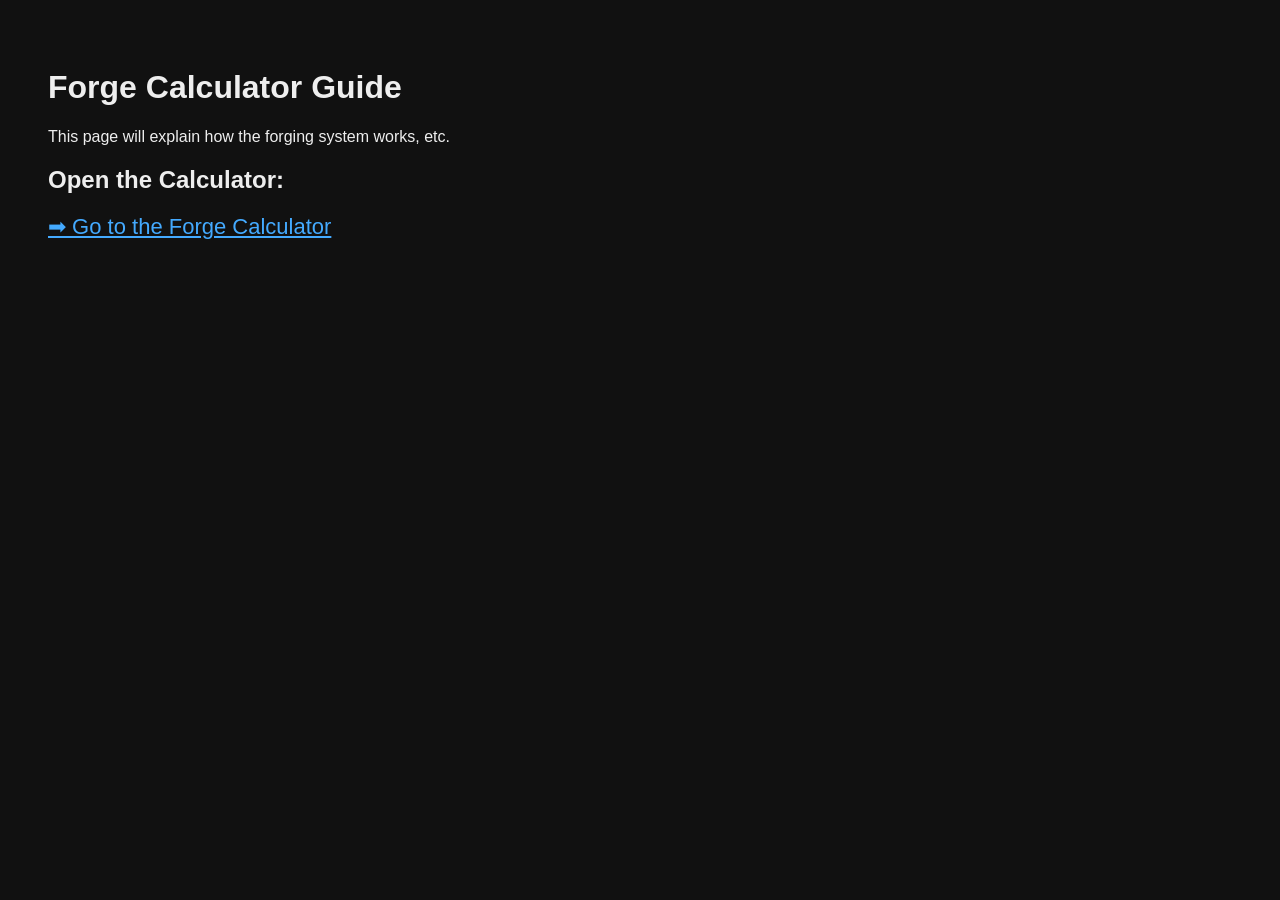
==== index.html @ 947a2046 "Initial commit" ====
<!DOCTYPE html>
<html>
  <head>
    <title>Forge Guide</title>
    <style>
      body { font-family: Arial; background: #111; color: #eee; padding: 40px; }
      a { color: #4af; font-size: 22px; }
    </style>
  </head>

  <body>
    <h1>Forge Calculator Guide</h1>
    <p>This page will explain how the forging system works, etc.</p>

    <h2>Open the Calculator:</h2>
    <a href="calculator.html">➡ Go to the Forge Calculator</a>
  </body>
</html>
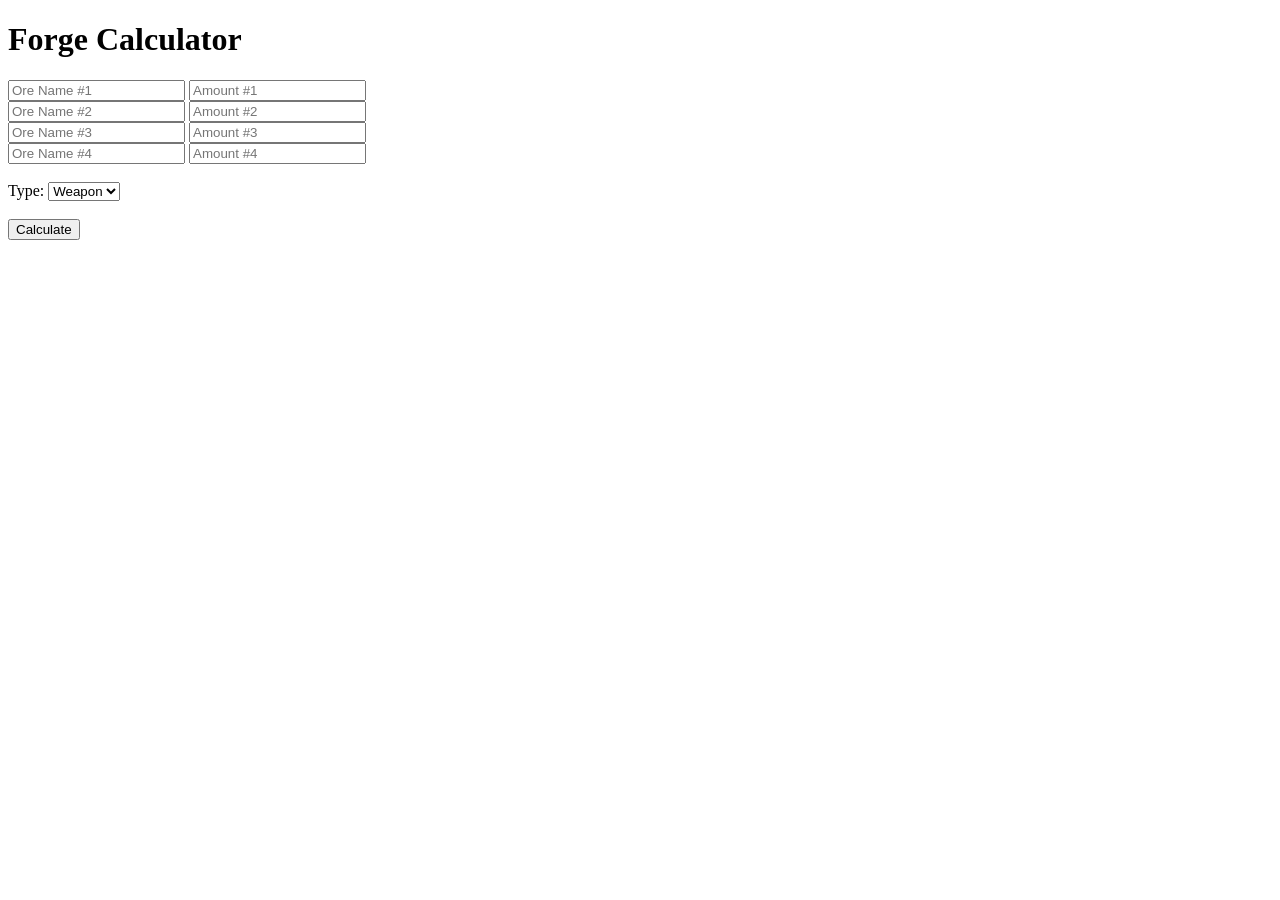
==== commit 3ca281dc: "Merge branch 'main' of https://github.com/KamrynH-CS/theforge-calculator" ====
--- a/index.html
+++ b/index.html
@@ -1,18 +1,177 @@
 <!DOCTYPE html>
-<html>
-  <head>
-    <title>Forge Guide</title>
-    <style>
-      body { font-family: Arial; background: #111; color: #eee; padding: 40px; }
-      a { color: #4af; font-size: 22px; }
-    </style>
-  </head>
+<html lang="en">
 
-  <body>
-    <h1>Forge Calculator Guide</h1>
-    <p>This page will explain how the forging system works, etc.</p>
+<head>
+    <meta charset="UTF-8">
+    <meta name="viewport" content="width=device-width, initial-scale=1.0">
+    <title>Forge Calculator</title>
+    <link rel="stylesheet" href="style.css"> <!-- Link to external CSS -->
+</head>
 
-    <h2>Open the Calculator:</h2>
-    <a href="calculator.html">➡ Go to the Forge Calculator</a>
-  </body>
+<body>
+    <h1>Forge Calculator</h1>
+
+    <div id="oreInputs">
+        <div>
+            <input type="text" id="name1" placeholder="Ore Name #1">
+            <input type="number" id="amt1" placeholder="Amount #1">
+        </div>
+        <div>
+            <input type="text" id="name2" placeholder="Ore Name #2">
+            <input type="number" id="amt2" placeholder="Amount #2">
+        </div>
+        <div>
+            <input type="text" id="name3" placeholder="Ore Name #3">
+            <input type="number" id="amt3" placeholder="Amount #3">
+        </div>
+        <div>
+            <input type="text" id="name4" placeholder="Ore Name #4">
+            <input type="number" id="amt4" placeholder="Amount #4">
+        </div>
+    </div>
+
+    <br>
+    <label for="craft_type">Type:</label>
+    <select id="craft_type">
+        <option value="Weapon">Weapon</option>
+        <option value="Armor">Armor</option>
+    </select>
+
+    <br><br>
+    <button id="calculateBtn">Calculate</button>
+
+    <h2 id="result"></h2>
+
+    <script>
+        let ores = {};
+        let weaponOdds = {};
+        let armorOdds = {};
+
+        // Load JSON data
+        Promise.all([
+            fetch("ores.json").then(res => res.json()),
+            fetch("weaponOdds.json").then(res => res.json()),
+            fetch("armorOdds.json").then(res => res.json())
+        ]).then(([oresData, wOdds, aOdds]) => {
+            ores = oresData;
+            weaponOdds = wOdds;
+            armorOdds = aOdds;
+        }).catch(err => console.error("Failed to load JSON:", err));
+
+        function calculateCombinedMultiplier(selectedOres) {
+            let totalMultiplier = 0;
+            let totalCount = 0;
+            for (const [oreName, count] of Object.entries(selectedOres)) {
+                if (!ores[oreName]) continue;
+                totalMultiplier += ores[oreName].multiplier * count;
+                totalCount += count;
+            }
+            return totalCount === 0 ? 0 : totalMultiplier / totalCount;
+        }
+
+        function calculateTransferredStat(x) {
+            let y = 4.5 * x - 35;
+            if (y < 0) y = 0;
+            if (y > 100) y = 100;
+            return y / 100;
+        }
+
+        function getItemChancesWithTraits(selectedOres, craftType = "Weapon") {
+            const oddsDict = craftType === "Weapon" ? weaponOdds : armorOdds;
+            const combinedMultiplier = calculateCombinedMultiplier(selectedOres);
+            const totalCount = Object.values(selectedOres).reduce((a, b) => a + b, 0);
+            const MAX_ODDS_ORE_COUNT = 55;
+            const oddsKey = totalCount > MAX_ODDS_ORE_COUNT ? MAX_ODDS_ORE_COUNT : totalCount;
+            const odds = oddsDict[oddsKey] || oddsDict[Math.max(...Object.keys(oddsDict))];
+
+            const composition = {};
+            for (const [ore, count] of Object.entries(selectedOres)) {
+                composition[ore] = (count / totalCount * 100);
+            }
+
+            const traits = [];
+            for (const [ore, pct] of Object.entries(composition)) {
+                const oreData = ores[ore];
+                if (!oreData || !oreData.trait) continue;
+
+                if (pct >= 10 && (oreData.traitType === craftType || oreData.traitType === "All")) {
+                    const transferredFraction = calculateTransferredStat(pct);
+                    const maxStat = oreData.trait.maxStat || 0;
+                    const traitDesc = oreData.trait.description || oreData.trait;
+
+                    // Only add % if maxStat > 0
+                    if (maxStat > 0) {
+                        const transferredStat = transferredFraction * maxStat;
+                        traits.push(`${transferredStat.toFixed(2)}% ${traitDesc}`);
+                    } else {
+                        // Just display the description without percentage
+                        traits.push(`${traitDesc}`);
+                    }
+                }
+            }
+
+
+            if (!traits.length) traits.push("No traits transfer");
+
+            const highestOre = Object.entries(composition).reduce((a, b) => b[1] > a[1] ? b : a, ["", 0])[0];
+            const rarity = ores[highestOre]?.rarity || "Unknown";
+
+            const sortedOdds = Object.fromEntries(
+                Object.entries(odds).filter(([k, v]) => v > 0)
+                    .sort((a, b) => b[1] - a[1])
+            );
+
+            return {
+                combinedMultiplier,
+                totalCount,
+                composition,
+                odds: sortedOdds,
+                traits,
+                rarity
+            };
+        }
+
+        document.getElementById("calculateBtn").addEventListener("click", () => {
+            const selected = {};
+            for (let i = 1; i <= 4; i++) {
+                const name = document.getElementById(`name${i}`).value.trim();
+                const amt = parseFloat(document.getElementById(`amt${i}`).value);
+                if (name && !isNaN(amt) && amt > 0) {
+                    selected[name] = amt;
+                }
+            }
+
+            const craftType = document.getElementById("craft_type").value;
+            const totalCount = Object.values(selected).reduce((a, b) => a + b, 0);
+
+            if (totalCount < 3) {
+                document.getElementById("result").innerText = "Can't Forge with less than 3 Ores!";
+                return;
+            }
+
+            const result = getItemChancesWithTraits(selected, craftType);
+
+            let output = "";
+            if (totalCount > 55) {
+                output += "⚠️ Ore total above 55! Showing stats for 55 ores only. This is not recommended.\n\n";
+            }
+
+            output += `Rarity: ${result.rarity}\n`;
+            output += `Combined Multiplier: ${result.combinedMultiplier.toFixed(2)}\n\nComposition:\n`;
+            for (const [ore, pct] of Object.entries(result.composition)) {
+                output += `  ${ore}: ${pct.toFixed(1)}%\n`;
+            }
+
+            output += `\nChances:\n`;
+            for (const [key, val] of Object.entries(result.odds)) {
+                output += `  ${key}: ${(val * 100).toFixed(1)}%\n`;
+            }
+
+            output += `\nTraits:\n  ${result.traits.join("\n  ")}`;
+
+            document.getElementById("result").innerText = output;
+        });
+    </script>
+</body>
+
 </html>
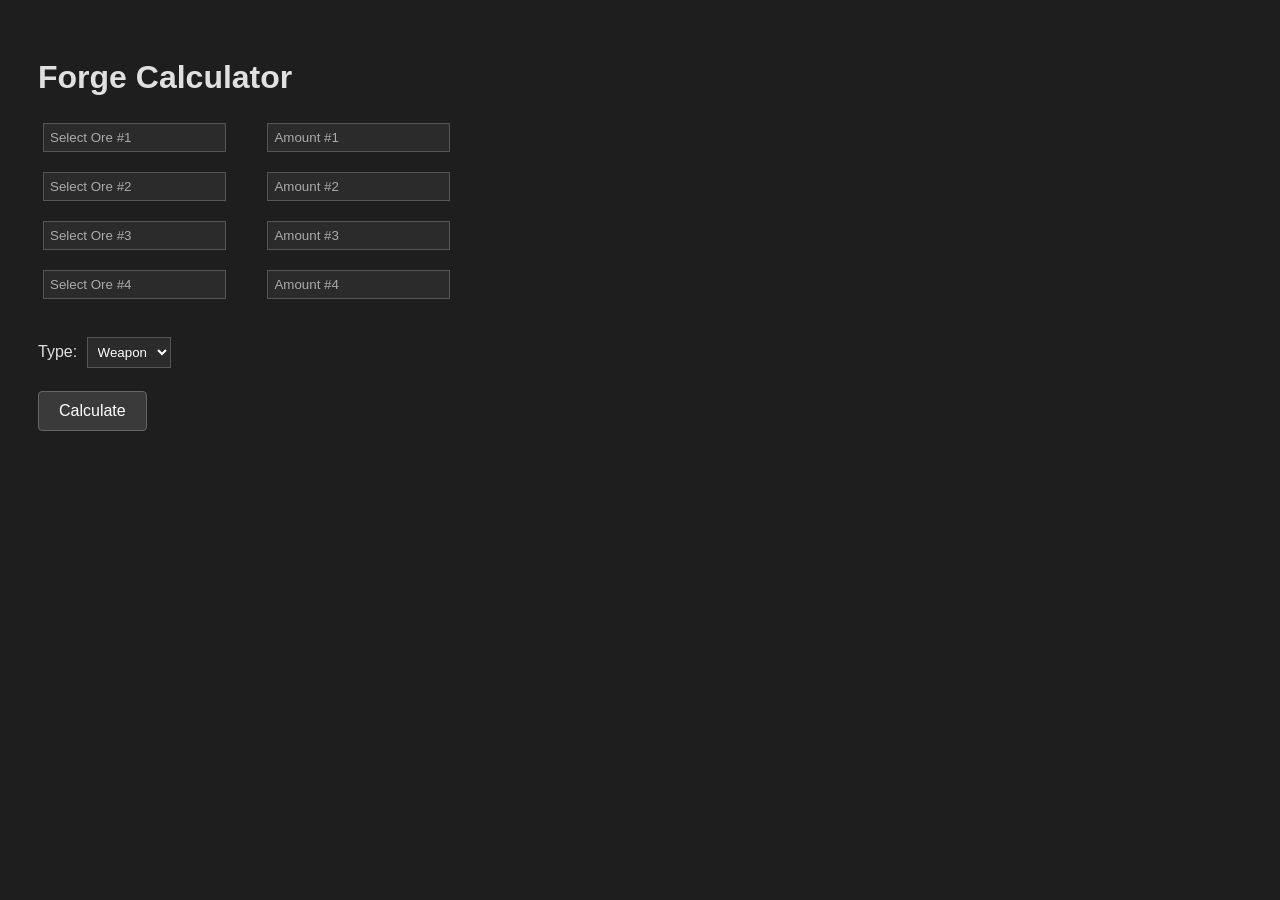
==== commit 4b6b8bd7: "Version 1.0 Commit. Search Filters Proofed, Input Verification. Trait % Tranfers Accurate, Multiplie" ====
--- a/index.html
+++ b/index.html
@@ -5,30 +5,52 @@
     <meta charset="UTF-8">
     <meta name="viewport" content="width=device-width, initial-scale=1.0">
     <title>Forge Calculator</title>
-    <link rel="stylesheet" href="style.css"> <!-- Link to external CSS -->
+    <link rel="stylesheet" href="style.css">
 </head>
 
 <body>
     <h1>Forge Calculator</h1>
 
-    <div id="oreInputs">
-        <div>
-            <input type="text" id="name1" placeholder="Ore Name #1">
-            <input type="number" id="amt1" placeholder="Amount #1">
+    <!-- ORE ROW 1 -->
+    <div class="ore-input-row">
+        <div class="input-wrapper">
+            <input type="text" id="name1" class="ore-search" placeholder="Select Ore #1">
+            <button class="clear-btn" data-target="name1">×</button>
         </div>
-        <div>
-            <input type="text" id="name2" placeholder="Ore Name #2">
-            <input type="number" id="amt2" placeholder="Amount #2">
+        <input type="number" id="amt1" placeholder="Amount #1">
+        <ul class="ore-options" id="options1"></ul>
+    </div>
+
+    <!-- ORE ROW 2 -->
+    <div class="ore-input-row">
+        <div class="input-wrapper">
+            <input type="text" id="name2" class="ore-search" placeholder="Select Ore #2">
+            <button class="clear-btn" data-target="name2">×</button>
         </div>
-        <div>
-            <input type="text" id="name3" placeholder="Ore Name #3">
-            <input type="number" id="amt3" placeholder="Amount #3">
+        <input type="number" id="amt2" placeholder="Amount #2">
+        <ul class="ore-options" id="options2"></ul>
+    </div>
+
+    <!-- ORE ROW 3 -->
+    <div class="ore-input-row">
+        <div class="input-wrapper">
+            <input type="text" id="name3" class="ore-search" placeholder="Select Ore #3">
+            <button class="clear-btn" data-target="name3">×</button>
         </div>
-        <div>
-            <input type="text" id="name4" placeholder="Ore Name #4">
-            <input type="number" id="amt4" placeholder="Amount #4">
+        <input type="number" id="amt3" placeholder="Amount #3">
+        <ul class="ore-options" id="options3"></ul>
+    </div>
+
+    <!-- ORE ROW 4 -->
+    <div class="ore-input-row">
+        <div class="input-wrapper">
+            <input type="text" id="name4" class="ore-search" placeholder="Select Ore #4">
+            <button class="clear-btn" data-target="name4">×</button>
         </div>
+        <input type="number" id="amt4" placeholder="Amount #4">
+        <ul class="ore-options" id="options4"></ul>
     </div>
+
 
     <br>
     <label for="craft_type">Type:</label>
@@ -58,6 +80,85 @@
             armorOdds = aOdds;
         }).catch(err => console.error("Failed to load JSON:", err));
 
+
+        // After loading ores.json
+        function setupOreSearch(ores) {
+            const oreNames = Object.keys(ores);
+
+            document.querySelectorAll(".ore-search").forEach((input, index) => {
+                const optionsList = document.getElementById(`options${index + 1}`);
+
+                // Populate options list
+                oreNames.forEach(ore => {
+                    const li = document.createElement("li");
+                    li.textContent = ore;
+                    li.addEventListener("click", () => {
+                        input.value = ore;
+                        optionsList.style.display = "none";
+                    });
+                    optionsList.appendChild(li);
+                });
+
+                // Filter options on input
+                input.addEventListener("input", () => {
+                    const filter = input.value.toLowerCase();
+                    let hasVisible = false;
+                    optionsList.querySelectorAll("li").forEach(li => {
+                        if (li.textContent.toLowerCase().includes(filter)) {
+                            li.style.display = "";
+                            hasVisible = true;
+                        } else {
+                            li.style.display = "none";
+                        }
+                    });
+                    optionsList.style.display = hasVisible ? "block" : "none";
+                });
+
+                // Hide options if clicked outside
+                document.addEventListener("click", e => {
+                    if (!input.contains(e.target) && !optionsList.contains(e.target)) {
+                        optionsList.style.display = "none";
+                    }
+                });
+            });
+        }
+
+        // CLEAR BUTTON LOGIC
+        document.querySelectorAll(".ore-search").forEach(input => {
+            const clearBtn = input.parentElement.querySelector(".clear-btn");
+
+            input.addEventListener("input", () => {
+                clearBtn.style.display = input.value ? "block" : "none";
+            });
+
+            clearBtn.addEventListener("click", () => {
+                input.value = "";
+                clearBtn.style.display = "none";
+
+                const listId = "options" + input.id.replace("name", "");
+                const list = document.getElementById(listId);
+                if (list) list.style.display = "none";
+
+                input.focus();
+            });
+        });
+
+
+        // After ores.json is loaded
+        Promise.all([
+            fetch("ores.json").then(res => res.json()),
+            fetch("weaponOdds.json").then(res => res.json()),
+            fetch("armorOdds.json").then(res => res.json())
+        ]).then(([oresData, wOdds, aOdds]) => {
+            ores = oresData;
+            weaponOdds = wOdds;
+            armorOdds = aOdds;
+            setupOreSearch(ores);
+        }).catch(err => console.error("Failed to load JSON:", err));
+
+
+
+
         function calculateCombinedMultiplier(selectedOres) {
             let totalMultiplier = 0;
             let totalCount = 0;
@@ -99,17 +200,14 @@
                     const maxStat = oreData.trait.maxStat || 0;
                     const traitDesc = oreData.trait.description || oreData.trait;
 
-                    // Only add % if maxStat > 0
                     if (maxStat > 0) {
                         const transferredStat = transferredFraction * maxStat;
                         traits.push(`${transferredStat.toFixed(2)}% ${traitDesc}`);
                     } else {
-                        // Just display the description without percentage
                         traits.push(`${traitDesc}`);
                     }
                 }
             }
-
 
             if (!traits.length) traits.push("No traits transfer");
 
@@ -133,19 +231,44 @@
 
         document.getElementById("calculateBtn").addEventListener("click", () => {
             const selected = {};
+            const invalidOres = [];
+            const emptyOreIndexes = [];
+
             for (let i = 1; i <= 4; i++) {
                 const name = document.getElementById(`name${i}`).value.trim();
                 const amt = parseFloat(document.getElementById(`amt${i}`).value);
+
+                // Track rows with an amount but no ore name
+                if (!name && !isNaN(amt) && amt > 0) {
+                    emptyOreIndexes.push(i);
+                }
+
                 if (name && !isNaN(amt) && amt > 0) {
-                    selected[name] = amt;
+                    if (ores[name]) {
+                        selected[name] = amt;
+                    } else {
+                        invalidOres.push(name);
+                    }
                 }
+            }
+
+            if (emptyOreIndexes.length > 0) {
+                document.getElementById("result").innerText =
+                    `⚠️ Please enter ore names for the following amount boxes: ${emptyOreIndexes.map(i => `#${i}`).join(", ")}`;
+                return;
+            }
+
+            if (invalidOres.length > 0) {
+                document.getElementById("result").innerText =
+                    `⚠️ Invalid ore name(s): ${invalidOres.join(", ")}`;
+                return;
             }
 
             const craftType = document.getElementById("craft_type").value;
             const totalCount = Object.values(selected).reduce((a, b) => a + b, 0);
 
             if (totalCount < 3) {
-                document.getElementById("result").innerText = "Can't Forge with less than 3 Ores!";
+                document.getElementById("result").innerText = "⚠️ Can't Forge with less than 3 Ores!";
                 return;
             }
 
@@ -153,7 +276,7 @@
 
             let output = "";
             if (totalCount > 55) {
-                output += "⚠️ Ore total above 55! Showing stats for 55 ores only. This is not recommended.\n\n";
+                output += "⚠️ Ore total above 55! Showing stats for 55 ores only.\n\n";
             }
 
             output += `Rarity: ${result.rarity}\n`;
@@ -171,7 +294,9 @@
 
             document.getElementById("result").innerText = output;
         });
+
+
     </script>
 </body>
 
-</html>
+</html>
--- a/style.css
+++ b/style.css
@@ -0,0 +1,142 @@
+body {
+    font-family: Arial;
+    padding: 30px;
+    background-color: #1e1e1e;
+    /* dark background */
+    color: #e0e0e0;
+    /* light text */
+}
+
+input,
+select {
+    margin: 5px;
+    background-color: #2b2b2b;
+    /* dark input fields */
+    color: #ffffff;
+    /* white text */
+    border: 1px solid #555;
+    /* subtle border */
+    padding: 6px;
+}
+
+input::placeholder {
+    color: #aaaaaa;
+}
+
+#result {
+    margin-top: 20px;
+    white-space: pre-wrap;
+    color: #f0f0f0;
+}
+
+/* Buttons */
+button {
+    padding: 10px 20px;
+    font-size: 16px;
+    cursor: pointer;
+    background-color: #3a3a3a;
+    border: 1px solid #666;
+    color: white;
+    border-radius: 4px;
+}
+
+button:hover {
+    background-color: #505050;
+}
+
+.ore-input-row {
+    position: relative;
+    margin-bottom: 10px;
+}
+
+.ore-options {
+    position: absolute;
+    top: calc(100% + 4px);
+    left: 0;
+
+    /* Bubble look */
+    background: #2f2f31;
+    border: 1px solid #3c3c3e;
+    border-radius: 10px;
+
+    /* Size / spacing */
+    min-width: 180px;
+    max-height: 140px;
+    padding: 6px 0;
+    margin: 0;
+
+    /* “Floating” feel */
+    box-shadow: 0 2px 8px rgba(0, 0, 0, 0.35);
+
+    /* Functionality */
+    list-style: none;
+    overflow-y: auto;
+    display: none;
+    z-index: 9999;
+
+    /* Small autofill-style font */
+    font-size: 14px;
+}
+
+/* List items inside */
+.ore-options li {
+    padding: 8px 14px;
+    cursor: pointer;
+    color: #eaeaea;
+
+    /* Subtle transition like Chrome’s bubble */
+    transition: background 0.15s ease;
+}
+
+/* Hover effect similar to autofill */
+.ore-options li:hover {
+    background: #454547;
+}
+
+/* Scrollbar (Chrome-like) */
+.ore-options::-webkit-scrollbar {
+    width: 6px;
+}
+
+.ore-options::-webkit-scrollbar-thumb {
+    background: #555;
+    border-radius: 4px;
+}
+
+.ore-options::-webkit-scrollbar-track {
+    background: transparent;
+}
+
+.input-wrapper {
+    position: relative;
+    display: inline-block;
+    width: 100%;
+    max-width: 220px;   /* fits your layout */
+}
+
+.clear-btn {
+    position: absolute;
+    right: 12px;   /* moved left */
+    top: 50%;
+    transform: translateY(-50%);
+    width: 16px;
+    height: 16px;
+    padding: 0;
+    border: none;
+    border-radius: 50%;
+    background: #555;
+    color: #ddd;
+    font-size: 12px;
+    line-height: 16px;
+    text-align: center;
+    cursor: pointer;
+    display: none;
+    opacity: 0.9;
+}
+
+
+.clear-btn:hover {
+    background: #777;
+    color: white;
+    opacity: 1;
+}
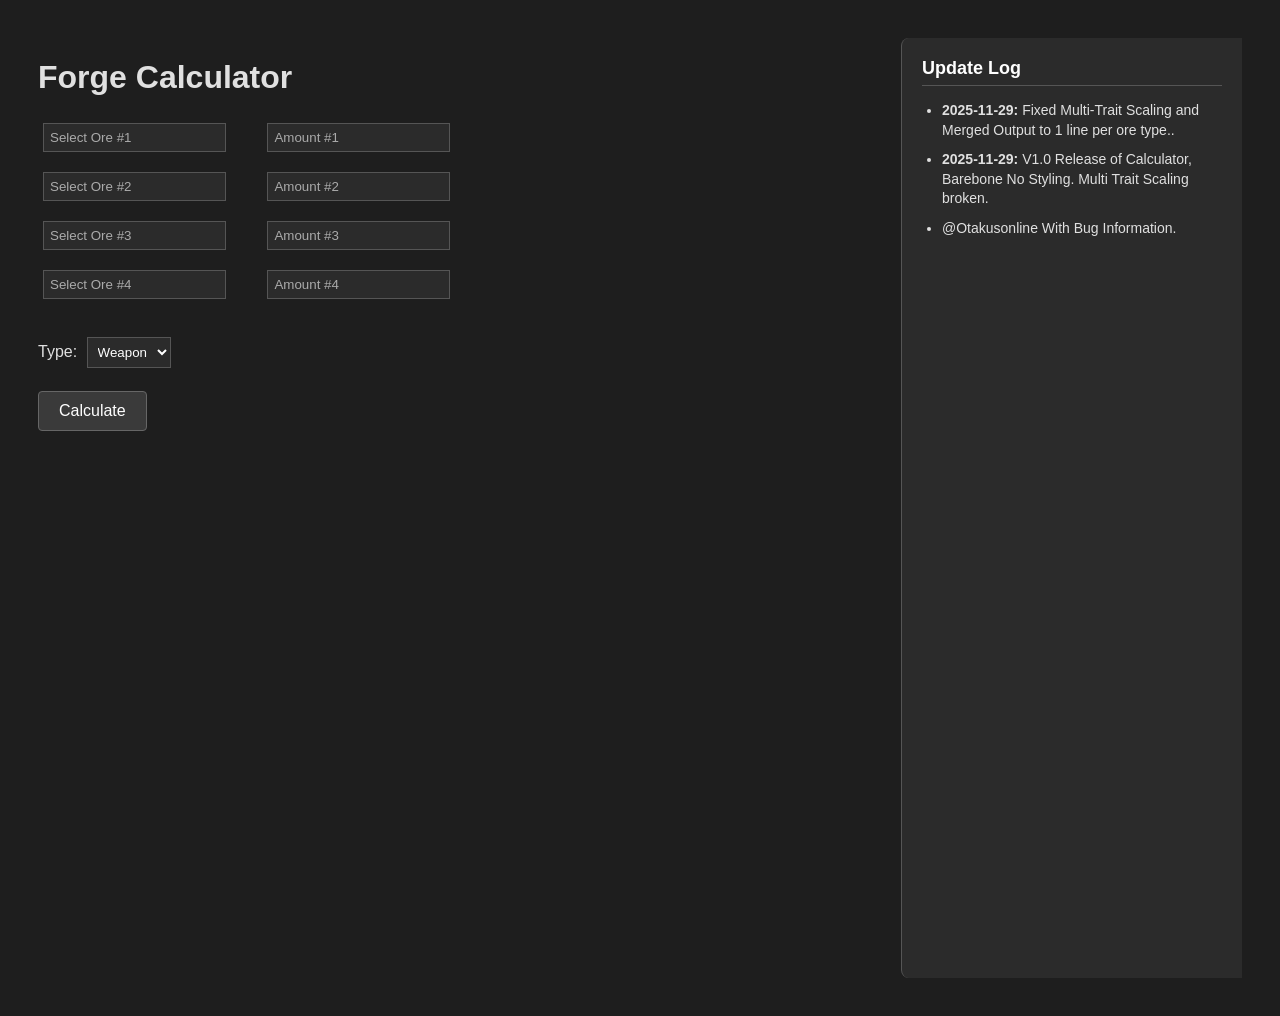
==== commit 8cef1a45: "Update Log" ====
--- a/index.html
+++ b/index.html
@@ -9,60 +9,67 @@
 </head>
 
 <body>
-    <h1>Forge Calculator</h1>
-
-    <!-- ORE ROW 1 -->
-    <div class="ore-input-row">
-        <div class="input-wrapper">
-            <input type="text" id="name1" class="ore-search" placeholder="Select Ore #1">
-            <button class="clear-btn" data-target="name1">×</button>
+    <main>
+        <h1>Forge Calculator</h1>
+
+        <!-- ORE ROWS -->
+        <div class="ore-input-row">
+            <div class="input-wrapper">
+                <input type="text" id="name1" class="ore-search" placeholder="Select Ore #1">
+                <button class="clear-btn" data-target="name1">×</button>
+            </div>
+            <input type="number" id="amt1" placeholder="Amount #1">
+            <ul class="ore-options" id="options1"></ul>
         </div>
-        <input type="number" id="amt1" placeholder="Amount #1">
-        <ul class="ore-options" id="options1"></ul>
-    </div>
-
-    <!-- ORE ROW 2 -->
-    <div class="ore-input-row">
-        <div class="input-wrapper">
-            <input type="text" id="name2" class="ore-search" placeholder="Select Ore #2">
-            <button class="clear-btn" data-target="name2">×</button>
+
+        <div class="ore-input-row">
+            <div class="input-wrapper">
+                <input type="text" id="name2" class="ore-search" placeholder="Select Ore #2">
+                <button class="clear-btn" data-target="name2">×</button>
+            </div>
+            <input type="number" id="amt2" placeholder="Amount #2">
+            <ul class="ore-options" id="options2"></ul>
         </div>
-        <input type="number" id="amt2" placeholder="Amount #2">
-        <ul class="ore-options" id="options2"></ul>
-    </div>
-
-    <!-- ORE ROW 3 -->
-    <div class="ore-input-row">
-        <div class="input-wrapper">
-            <input type="text" id="name3" class="ore-search" placeholder="Select Ore #3">
-            <button class="clear-btn" data-target="name3">×</button>
+
+        <div class="ore-input-row">
+            <div class="input-wrapper">
+                <input type="text" id="name3" class="ore-search" placeholder="Select Ore #3">
+                <button class="clear-btn" data-target="name3">×</button>
+            </div>
+            <input type="number" id="amt3" placeholder="Amount #3">
+            <ul class="ore-options" id="options3"></ul>
         </div>
-        <input type="number" id="amt3" placeholder="Amount #3">
-        <ul class="ore-options" id="options3"></ul>
-    </div>
-
-    <!-- ORE ROW 4 -->
-    <div class="ore-input-row">
-        <div class="input-wrapper">
-            <input type="text" id="name4" class="ore-search" placeholder="Select Ore #4">
-            <button class="clear-btn" data-target="name4">×</button>
+
+        <div class="ore-input-row">
+            <div class="input-wrapper">
+                <input type="text" id="name4" class="ore-search" placeholder="Select Ore #4">
+                <button class="clear-btn" data-target="name4">×</button>
+            </div>
+            <input type="number" id="amt4" placeholder="Amount #4">
+            <ul class="ore-options" id="options4"></ul>
         </div>
-        <input type="number" id="amt4" placeholder="Amount #4">
-        <ul class="ore-options" id="options4"></ul>
-    </div>
-
-
-    <br>
-    <label for="craft_type">Type:</label>
-    <select id="craft_type">
-        <option value="Weapon">Weapon</option>
-        <option value="Armor">Armor</option>
-    </select>
-
-    <br><br>
-    <button id="calculateBtn">Calculate</button>
-
-    <h2 id="result"></h2>
+
+        <br>
+        <label for="craft_type">Type:</label>
+        <select id="craft_type">
+            <option value="Weapon">Weapon</option>
+            <option value="Armor">Armor</option>
+        </select>
+
+        <br><br>
+        <button id="calculateBtn">Calculate</button>
+
+        <h2 id="result"></h2>
+    </main>
+
+    <aside id="update-log">
+        <h2>Update Log</h2>
+        <ul>
+            <li><strong>2025-11-29:</strong> Fixed Multi-Trait Scaling and Merged Output to 1 line per ore type..</li>
+            <li><strong>2025-11-29:</strong> V1.0 Release of Calculator, Barebone No Styling. Multi Trait Scaling broken.</li>
+            <li>@Otakusonline With Bug Information.</li>
+        </ul>
+    </aside>
 
     <script>
         let ores = {};
@@ -78,17 +85,16 @@
             ores = oresData;
             weaponOdds = wOdds;
             armorOdds = aOdds;
+            setupOreSearch(ores);
         }).catch(err => console.error("Failed to load JSON:", err));
 
-
-        // After loading ores.json
+        // Setup ore search inputs
         function setupOreSearch(ores) {
             const oreNames = Object.keys(ores);
 
             document.querySelectorAll(".ore-search").forEach((input, index) => {
                 const optionsList = document.getElementById(`options${index + 1}`);
 
-                // Populate options list
                 oreNames.forEach(ore => {
                     const li = document.createElement("li");
                     li.textContent = ore;
@@ -99,7 +105,6 @@
                     optionsList.appendChild(li);
                 });
 
-                // Filter options on input
                 input.addEventListener("input", () => {
                     const filter = input.value.toLowerCase();
                     let hasVisible = false;
@@ -114,7 +119,6 @@
                     optionsList.style.display = hasVisible ? "block" : "none";
                 });
 
-                // Hide options if clicked outside
                 document.addEventListener("click", e => {
                     if (!input.contains(e.target) && !optionsList.contains(e.target)) {
                         optionsList.style.display = "none";
@@ -123,7 +127,7 @@
             });
         }
 
-        // CLEAR BUTTON LOGIC
+        // Clear buttons logic
         document.querySelectorAll(".ore-search").forEach(input => {
             const clearBtn = input.parentElement.querySelector(".clear-btn");
 
@@ -134,30 +138,12 @@
             clearBtn.addEventListener("click", () => {
                 input.value = "";
                 clearBtn.style.display = "none";
-
                 const listId = "options" + input.id.replace("name", "");
                 const list = document.getElementById(listId);
                 if (list) list.style.display = "none";
-
                 input.focus();
             });
         });
-
-
-        // After ores.json is loaded
-        Promise.all([
-            fetch("ores.json").then(res => res.json()),
-            fetch("weaponOdds.json").then(res => res.json()),
-            fetch("armorOdds.json").then(res => res.json())
-        ]).then(([oresData, wOdds, aOdds]) => {
-            ores = oresData;
-            weaponOdds = wOdds;
-            armorOdds = aOdds;
-            setupOreSearch(ores);
-        }).catch(err => console.error("Failed to load JSON:", err));
-
-
-
 
         function calculateCombinedMultiplier(selectedOres) {
             let totalMultiplier = 0;
@@ -191,21 +177,41 @@
             }
 
             const traits = [];
-            for (const [ore, pct] of Object.entries(composition)) {
-                const oreData = ores[ore];
-                if (!oreData || !oreData.trait) continue;
-
-                if (pct >= 10 && (oreData.traitType === craftType || oreData.traitType === "All")) {
-                    const transferredFraction = calculateTransferredStat(pct);
-                    const maxStat = oreData.trait.maxStat || 0;
-                    const traitDesc = oreData.trait.description || oreData.trait;
-
-                    if (maxStat > 0) {
-                        const transferredStat = transferredFraction * maxStat;
-                        traits.push(`${transferredStat.toFixed(2)}% ${traitDesc}`);
-                    } else {
-                        traits.push(`${traitDesc}`);
+
+            for (const [oreName, pct] of Object.entries(composition)) {
+                const oreData = ores[oreName];
+                if (!oreData || !Array.isArray(oreData.traits)) continue;
+
+                if (oreData.traitType !== "All" && oreData.traitType !== craftType) continue;
+                if (pct < 10) continue;
+
+                const transferredFraction = calculateTransferredStat(pct);
+
+                let oreTraitParts = [];
+
+                for (let i = 0; i < oreData.traits.length; i++) {
+                    const t1 = oreData.traits[i];
+                    if (typeof t1.maxStat !== "number") continue;
+
+                    const v1 = (transferredFraction * t1.maxStat).toFixed(2);
+                    let line = `${v1}% ${t1.description}`;
+
+                    // Merge sentence-style traits (like "with", "of", etc.)
+                    let shouldMerge = t1.description.trim().match(/(with|of|for|per|to|in)$/i)
+                        && oreData.traits[i + 1] && typeof oreData.traits[i + 1].maxStat === "number";
+
+                    if (shouldMerge) {
+                        const t2 = oreData.traits[i + 1];
+                        const v2 = (transferredFraction * t2.maxStat).toFixed(2);
+                        line += ` ${v2}% ${t2.description}`;
+                        i++; // Skip next
                     }
+
+                    oreTraitParts.push(line);
+                }
+
+                if (oreTraitParts.length) {
+                    traits.push(oreTraitParts.join(", "));
                 }
             }
 
@@ -238,17 +244,10 @@
                 const name = document.getElementById(`name${i}`).value.trim();
                 const amt = parseFloat(document.getElementById(`amt${i}`).value);
 
-                // Track rows with an amount but no ore name
-                if (!name && !isNaN(amt) && amt > 0) {
-                    emptyOreIndexes.push(i);
-                }
-
+                if (!name && !isNaN(amt) && amt > 0) emptyOreIndexes.push(i);
                 if (name && !isNaN(amt) && amt > 0) {
-                    if (ores[name]) {
-                        selected[name] = amt;
-                    } else {
-                        invalidOres.push(name);
-                    }
+                    if (ores[name]) selected[name] = amt;
+                    else invalidOres.push(name);
                 }
             }
 
@@ -294,9 +293,8 @@
 
             document.getElementById("result").innerText = output;
         });
-
-
     </script>
+    </main>
 </body>
 
 </html>
--- a/style.css
+++ b/style.css
@@ -111,12 +111,14 @@
     position: relative;
     display: inline-block;
     width: 100%;
-    max-width: 220px;   /* fits your layout */
+    max-width: 220px;
+    /* fits your layout */
 }
 
 .clear-btn {
     position: absolute;
-    right: 12px;   /* moved left */
+    right: 12px;
+    /* moved left */
     top: 50%;
     transform: translateY(-50%);
     width: 16px;
@@ -139,4 +141,54 @@
     background: #777;
     color: white;
     opacity: 1;
+}
+
+body {
+    display: flex;
+}
+
+main {
+    flex: 1;
+    padding-right: 20px;
+}
+
+.notice-box {
+    margin: 20px auto;
+    width: 250px;
+    border: 1px solid #555;
+    padding: 10px;
+    background-color: #2b2b2b;
+    color: #e0e0e0;
+    text-align: center;
+}
+
+#update-log {
+    width: 300px;
+    padding: 20px;
+    background-color: #2b2b2b;
+    border-left: 1px solid #555;
+    height: 100vh;
+    overflow-y: auto;
+    position: sticky;
+    top: 0;
+    color: #e0e0e0;
+    font-size: 14px;
+    border-radius: 8px 0 0 8px;
+}
+
+#update-log h2 {
+    margin-top: 0;
+    color: #ffffff;
+    font-size: 18px;
+    border-bottom: 1px solid #555;
+    padding-bottom: 6px;
+}
+
+#update-log ul {
+    padding-left: 20px;
+}
+
+#update-log li {
+    margin-bottom: 10px;
+    line-height: 1.4;
 }
